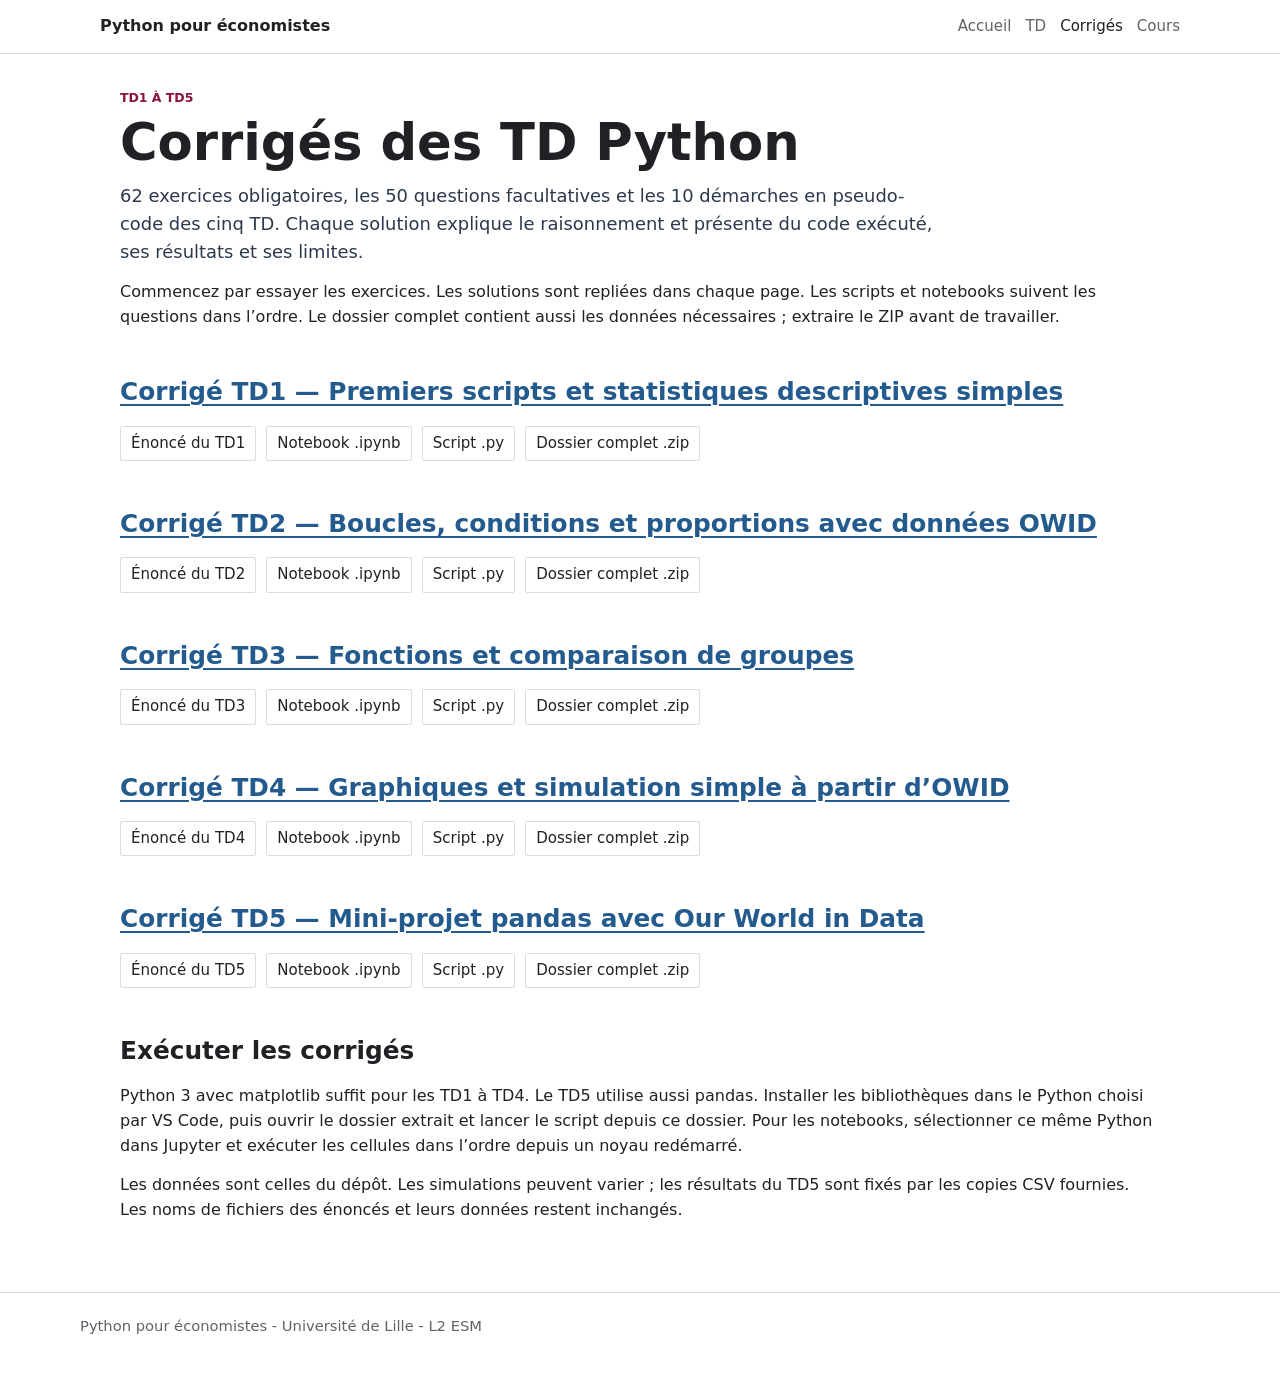
==== docs/corriges.html @ f8117759 "Publier les corrigés pédagogiques des cinq TD Python" ====
<!doctype html>
<html lang="fr">
<head>
  <meta charset="utf-8">
  <meta name="viewport" content="width=device-width, initial-scale=1">
  <title>Corrigés des TD - Python pour économistes</title>
  <link rel="stylesheet" href="assets/style.css">
</head>
<body>
<a class="skip-link" href="#contenu">Aller au contenu</a>
<header class="site-header"><nav class="nav" aria-label="Navigation principale">
  <a class="brand" href="index.html">Python pour économistes</a>
  <div class="nav-links">
    <a href="index.html">Accueil</a><a href="index.html#seances">TD</a>
    <a href="corriges.html" aria-current="page">Corrigés</a><a href="index.html#cours">Cours</a>
  </div>
</nav></header>
<main id="contenu" class="corrige">

<p class="eyebrow">TD1 à TD5</p><h1>Corrigés des TD Python</h1>
<p class="lead">62 exercices obligatoires, les 50 questions facultatives et les 10 démarches en pseudo-code des cinq TD. Chaque solution explique le raisonnement et présente du code exécuté, ses résultats et ses limites.</p>
<p>Commencez par essayer les exercices. Les solutions sont repliées dans chaque page. Les scripts et notebooks suivent les questions dans l’ordre. Le dossier complet contient aussi les données nécessaires ; extraire le ZIP avant de travailler.</p>
<section><h2><a href="td1-corrige.html">Corrigé TD1 — Premiers scripts et statistiques descriptives simples</a></h2><div class="link-row">
<a class="resource-link" href="td1.html">Énoncé du TD1</a>
<a class="resource-link" href="supports/corr/TD1_corrige.ipynb" download>Notebook .ipynb</a>
<a class="resource-link" href="supports/corr/TD1_corrige.py" download>Script .py</a>
<a class="resource-link" href="supports/corr/TD1_complet.zip" download>Dossier complet .zip</a>
</div></section>
<section><h2><a href="td2-corrige.html">Corrigé TD2 — Boucles, conditions et proportions avec données OWID</a></h2><div class="link-row">
<a class="resource-link" href="td2.html">Énoncé du TD2</a>
<a class="resource-link" href="supports/corr/TD2_corrige.ipynb" download>Notebook .ipynb</a>
<a class="resource-link" href="supports/corr/TD2_corrige.py" download>Script .py</a>
<a class="resource-link" href="supports/corr/TD2_complet.zip" download>Dossier complet .zip</a>
</div></section>
<section><h2><a href="td3-corrige.html">Corrigé TD3 — Fonctions et comparaison de groupes</a></h2><div class="link-row">
<a class="resource-link" href="td3.html">Énoncé du TD3</a>
<a class="resource-link" href="supports/corr/TD3_corrige.ipynb" download>Notebook .ipynb</a>
<a class="resource-link" href="supports/corr/TD3_corrige.py" download>Script .py</a>
<a class="resource-link" href="supports/corr/TD3_complet.zip" download>Dossier complet .zip</a>
</div></section>
<section><h2><a href="td4-corrige.html">Corrigé TD4 — Graphiques et simulation simple à partir d’OWID</a></h2><div class="link-row">
<a class="resource-link" href="td4.html">Énoncé du TD4</a>
<a class="resource-link" href="supports/corr/TD4_corrige.ipynb" download>Notebook .ipynb</a>
<a class="resource-link" href="supports/corr/TD4_corrige.py" download>Script .py</a>
<a class="resource-link" href="supports/corr/TD4_complet.zip" download>Dossier complet .zip</a>
</div></section>
<section><h2><a href="td5-corrige.html">Corrigé TD5 — Mini-projet pandas avec Our World in Data</a></h2><div class="link-row">
<a class="resource-link" href="td5.html">Énoncé du TD5</a>
<a class="resource-link" href="supports/corr/TD5_corrige.ipynb" download>Notebook .ipynb</a>
<a class="resource-link" href="supports/corr/TD5_corrige.py" download>Script .py</a>
<a class="resource-link" href="supports/corr/TD5_complet.zip" download>Dossier complet .zip</a>
</div></section>
<section><h2>Exécuter les corrigés</h2><p>Python 3 avec matplotlib suffit pour les TD1 à TD4. Le TD5 utilise aussi pandas. Installer les bibliothèques dans le Python choisi par VS Code, puis ouvrir le dossier extrait et lancer le script depuis ce dossier. Pour les notebooks, sélectionner ce même Python dans Jupyter et exécuter les cellules dans l’ordre depuis un noyau redémarré.</p><p>Les données sont celles du dépôt. Les simulations peuvent varier ; les résultats du TD5 sont fixés par les copies CSV fournies. Les noms de fichiers des énoncés et leurs données restent inchangés.</p></section></main><footer class="footer"><div class="footer-inner">
Python pour économistes - Université de Lille - L2 ESM
</div></footer></body></html>
---- docs/assets/style.css ----
:root {
  --ink: #202124;
  --muted: #5f6368;
  --line: #dadce0;
  --soft: #f8f9fa;
  --accent: #8a1538;
  --blue: #245b8e;
  --teal: #0b6b57;
  --amber: #9a5b00;
  --white: #ffffff;
}

* {
  box-sizing: border-box;
}

html {
  scroll-behavior: smooth;
}

body {
  margin: 0;
  background: var(--white);
  color: var(--ink);
  font-family: Inter, ui-sans-serif, system-ui, -apple-system, BlinkMacSystemFont, "Segoe UI", sans-serif;
  line-height: 1.55;
}

a {
  color: var(--blue);
  text-decoration-thickness: 0.08em;
  text-underline-offset: 0.18em;
}

a:hover,
a:focus {
  color: var(--accent);
}

.site-header {
  position: sticky;
  top: 0;
  z-index: 10;
  background: rgba(255, 255, 255, 0.96);
  border-bottom: 1px solid var(--line);
}

.nav {
  display: flex;
  align-items: center;
  justify-content: space-between;
  gap: 18px;
  max-width: 1120px;
  margin: 0 auto;
  padding: 14px 20px;
}

.brand {
  color: var(--ink);
  font-weight: 720;
  text-decoration: none;
}

.nav-links {
  display: flex;
  flex-wrap: wrap;
  justify-content: flex-end;
  gap: 14px;
  font-size: 0.94rem;
}

.nav-links a {
  color: var(--muted);
  text-decoration: none;
}

.nav-links a:hover,
.nav-links a:focus,
.nav-links a[aria-current="page"] {
  color: var(--ink);
}

main {
  max-width: 1080px;
  margin: 0 auto;
  padding: 34px 20px 56px;
}

.intro {
  display: grid;
  grid-template-columns: minmax(0, 1fr) 310px;
  gap: 28px;
  align-items: center;
  padding: 18px 0 12px;
}

.eyebrow {
  margin: 0 0 8px;
  color: var(--accent);
  font-size: 0.78rem;
  font-weight: 760;
  letter-spacing: 0;
  text-transform: uppercase;
}

h1 {
  margin: 0 0 12px;
  font-size: clamp(2rem, 4vw, 3.2rem);
  line-height: 1.08;
  letter-spacing: 0;
}

h2 {
  margin: 44px 0 14px;
  font-size: 1.55rem;
  letter-spacing: 0;
}

h3 {
  margin: 0 0 8px;
  font-size: 1.08rem;
  letter-spacing: 0;
}

p {
  margin: 0 0 14px;
}

h1,
h2,
h3,
p,
li {
  overflow-wrap: anywhere;
}

.lead {
  max-width: 820px;
  color: #2c394d;
  font-size: 1.12rem;
}

.meta {
  display: flex;
  flex-wrap: wrap;
  gap: 10px;
  margin: 18px 0 0;
  padding: 0;
  list-style: none;
}

.meta li,
.tag {
  border: 1px solid var(--line);
  border-radius: 999px;
  padding: 5px 10px;
  background: var(--soft);
  color: var(--muted);
  font-size: 0.9rem;
}

.featured-document,
.card,
.session,
.detail-panel {
  background: var(--white);
}

.featured-document {
  display: grid;
  grid-template-columns: 92px minmax(0, 1fr);
  gap: 14px;
  align-items: center;
  border-left: 3px solid var(--accent);
  padding: 8px 0 8px 16px;
  color: var(--ink);
  text-decoration: none;
}

.featured-document img {
  width: 92px;
  aspect-ratio: 1 / 1.35;
  object-fit: cover;
  object-position: top;
  border: 1px solid var(--line);
  border-radius: 4px;
  background: #fff;
}

.featured-document strong,
.featured-document small {
  display: block;
}

.featured-document small {
  margin-top: 3px;
  color: var(--muted);
}

.section-heading {
  margin-bottom: 16px;
  border-bottom: 1px solid var(--line);
}

.section-heading h2 {
  margin-top: 0;
  margin-bottom: 13px;
}

.grid {
  display: grid;
  grid-template-columns: repeat(3, minmax(0, 1fr));
  gap: 28px;
}

.grid.two {
  grid-template-columns: repeat(2, minmax(0, 1fr));
}

.card {
  border-top: 1px solid var(--line);
  padding: 18px 0 0;
}

.card img {
  width: 100%;
  height: 170px;
  margin-bottom: 14px;
  object-fit: cover;
  object-position: top;
  border: 1px solid var(--line);
  background: #fff;
}

.card.horizontal {
  display: grid;
  grid-template-columns: 120px minmax(0, 1fr);
  gap: 16px;
  align-items: start;
}

.card.horizontal img {
  height: 162px;
  margin-bottom: 0;
}

.session-list {
  display: grid;
  gap: 0;
}

.session {
  display: grid;
  grid-template-columns: 132px minmax(0, 1fr);
  gap: 16px;
  border-top: 1px solid var(--line);
  padding: 18px 0;
}

.session > img {
  width: 132px;
  height: 168px;
  object-fit: cover;
  object-position: top;
  border: 1px solid var(--line);
  background: #fff;
}

.session-header {
  display: flex;
  gap: 12px;
  align-items: baseline;
  justify-content: space-between;
}

.session-number {
  color: var(--teal);
  font-weight: 760;
  white-space: nowrap;
}

.link-row,
.pager {
  display: flex;
  flex-wrap: wrap;
  gap: 10px;
  margin-top: 12px;
}

.resource-link,
.pager a {
  display: inline-flex;
  align-items: center;
  min-height: 34px;
  border: 1px solid var(--line);
  border-radius: 2px;
  padding: 5px 10px;
  background: var(--white);
  color: var(--ink);
  text-decoration: none;
  font-size: 0.94rem;
}

.resource-link:hover,
.resource-link:focus,
.pager a:hover,
.pager a:focus {
  border-color: var(--blue);
  color: var(--blue);
}

.td-layout {
  display: grid;
  grid-template-columns: minmax(0, 1fr) 320px;
  gap: 34px;
  align-items: start;
}

.td-preview {
  width: 100%;
  border: 1px solid var(--line);
  background: #fff;
}

.detail-panel {
  border-left: 1px solid var(--line);
  padding: 0 0 0 18px;
}

.plain-list {
  margin: 8px 0 16px;
  padding-left: 1.2rem;
}

.plain-list li {
  margin: 7px 0;
}

.callout {
  margin: 18px 0;
  border-left: 4px solid var(--teal);
  padding: 8px 0 8px 14px;
  background: transparent;
}

.setup {
  border-top: 1px solid var(--line);
  padding-top: 22px;
}

.role-list {
  display: grid;
  grid-template-columns: repeat(3, minmax(0, 1fr));
  gap: 22px;
  margin: 22px 0;
  padding: 0;
}

.role-list div,
.setup-columns article {
  border-top: 1px solid var(--line);
  padding-top: 13px;
}

.role-list dt {
  margin-bottom: 4px;
  color: var(--ink);
  font-weight: 720;
}

.role-list dd {
  margin: 0;
  color: var(--muted);
}

.setup-note {
  max-width: 860px;
  border-left: 4px solid var(--accent);
  padding: 8px 0 8px 14px;
  color: #2c394d;
}

.setup-columns {
  display: grid;
  grid-template-columns: repeat(3, minmax(0, 1fr));
  gap: 30px;
  margin: 28px 0 8px;
}

.setup-columns ol,
.setup-check ol,
.setup-help ul {
  padding-left: 1.25rem;
}

.setup-columns li,
.setup-check li,
.setup-help li {
  margin: 7px 0;
}

.setup-check,
.setup-help {
  max-width: 860px;
  border-top: 1px solid var(--line);
  margin-top: 30px;
  padding-top: 16px;
}

pre {
  overflow-x: auto;
  border-left: 4px solid var(--blue);
  margin: 12px 0 16px;
  padding: 10px 14px;
  background: var(--soft);
}

pre code {
  display: block;
  padding: 0;
  background: transparent;
}

.footer {
  border-top: 1px solid var(--line);
  color: var(--muted);
  padding: 22px 20px 36px;
}

.footer-inner {
  max-width: 1120px;
  margin: 0 auto;
  font-size: 0.92rem;
}

code {
  border-radius: 4px;
  padding: 0.08rem 0.24rem;
  background: #eef2f7;
  color: #223047;
  font-family: ui-monospace, SFMono-Regular, Menlo, Consolas, monospace;
  font-size: 0.94em;
}

/* Corrigés : solutions natives, accessibles sans JavaScript. */
.skip-link {
  position: absolute;
  left: 12px;
  top: -100px;
  padding: 10px 14px;
  background: white;
  z-index: 10;
}

.skip-link:focus {
  top: 8px;
}

:focus-visible {
  outline: 3px solid var(--blue);
  outline-offset: 3px;
}

.corrige .exercice {
  margin-top: 32px;
  border-top: 1px solid var(--line);
  min-width: 0;
  scroll-margin-top: 110px;
}

.corrige details {
  margin: 16px 0;
  border: 1px solid var(--line);
  border-radius: 4px;
  padding: 12px 16px;
  min-width: 0;
}

.corrige summary {
  cursor: pointer;
  font-weight: 650;
  min-height: 32px;
  padding: 4px 0;
}

.corrige details[open] summary {
  margin-bottom: 18px;
}

.corrige h3 {
  margin-top: 22px;
}

.corrige pre {
  max-width: 100%;
  white-space: pre;
  font-size: 0.92rem;
}

.corrige figure {
  margin: 20px 0;
}

.corrige figure img {
  display: block;
  max-width: 100%;
  height: auto;
}

.corrige figcaption,
.execution-label {
  color: var(--muted);
  font-size: 0.94rem;
}

@media print {
  .corrige details > * {
    display: block !important;
  }

  .corrige pre {
    white-space: pre-wrap;
  }
}

@media (max-width: 860px) {
  .nav,
  .intro,
  .td-layout,
  .role-list,
  .setup-columns,
  .session,
  .card.horizontal {
    grid-template-columns: 1fr;
  }

  .nav {
    align-items: flex-start;
    flex-direction: column;
  }

  .nav-links {
    justify-content: flex-start;
  }

  .grid,
  .grid.two {
    grid-template-columns: 1fr;
  }

  .featured-document {
    max-width: 420px;
  }

  .session > img,
  .card.horizontal img {
    width: 100%;
    height: 210px;
  }

  .session-header {
    display: block;
  }

  .detail-panel {
    border-left: 0;
    border-top: 1px solid var(--line);
    padding: 18px 0 0;
  }
}
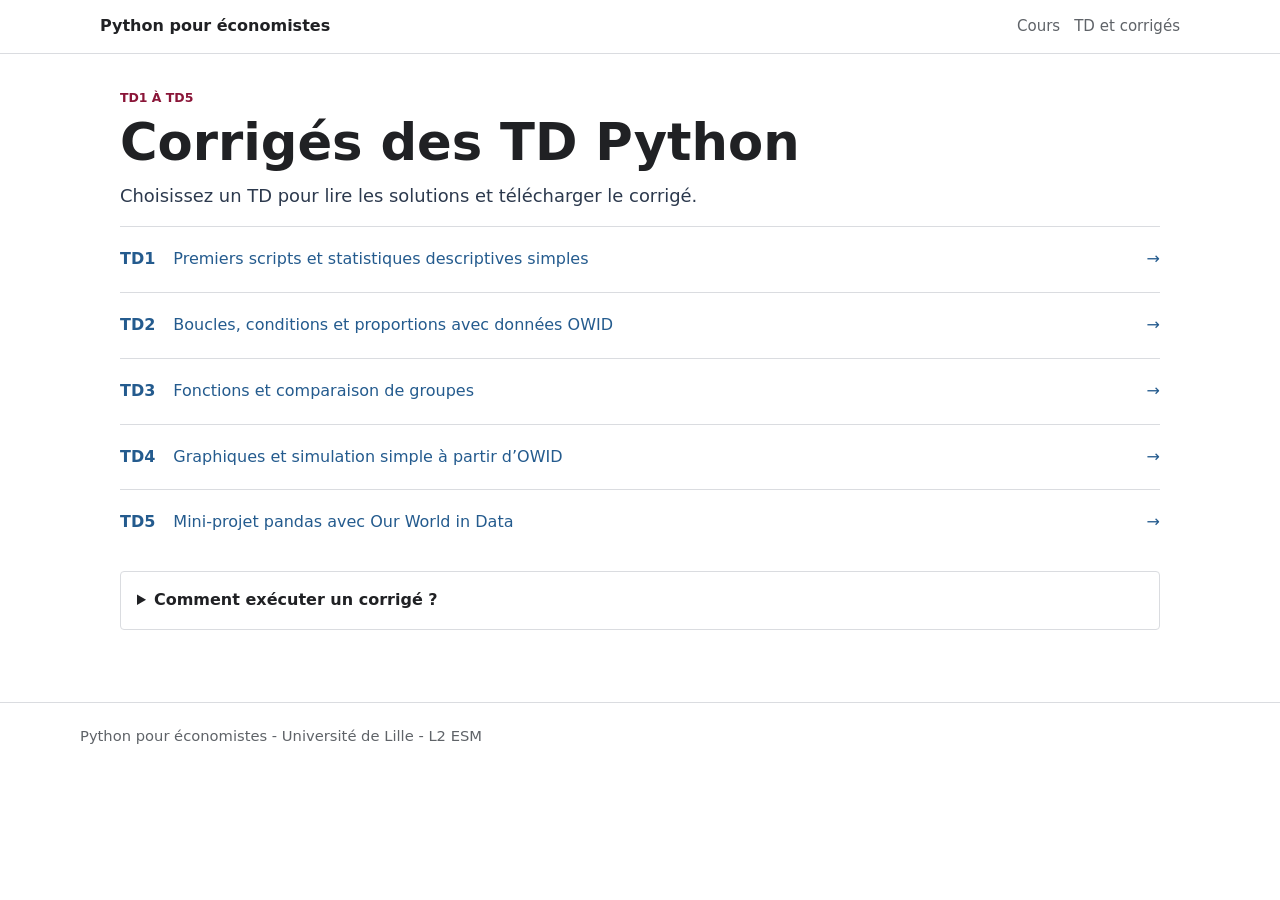
==== commit 4bc64278: "Simplifier la navigation et les pages du cours" ====
--- a/docs/corriges.html
+++ b/docs/corriges.html
@@ -11,45 +11,20 @@
 <header class="site-header"><nav class="nav" aria-label="Navigation principale">
   <a class="brand" href="index.html">Python pour économistes</a>
   <div class="nav-links">
-    <a href="index.html">Accueil</a><a href="index.html#seances">TD</a>
-    <a href="corriges.html" aria-current="page">Corrigés</a><a href="index.html#cours">Cours</a>
+    <a href="index.html#cours">Cours</a>
+    <a href="index.html#seances">TD et corrigés</a>
   </div>
 </nav></header>
 <main id="contenu" class="corrige">
 
 <p class="eyebrow">TD1 à TD5</p><h1>Corrigés des TD Python</h1>
-<p class="lead">62 exercices obligatoires, les 50 questions facultatives et les 10 démarches en pseudo-code des cinq TD. Chaque solution explique le raisonnement et présente du code exécuté, ses résultats et ses limites.</p>
-<p>Commencez par essayer les exercices. Les solutions sont repliées dans chaque page. Les scripts et notebooks suivent les questions dans l’ordre. Le dossier complet contient aussi les données nécessaires ; extraire le ZIP avant de travailler.</p>
-<section><h2><a href="td1-corrige.html">Corrigé TD1 — Premiers scripts et statistiques descriptives simples</a></h2><div class="link-row">
-<a class="resource-link" href="td1.html">Énoncé du TD1</a>
-<a class="resource-link" href="supports/corr/TD1_corrige.ipynb" download>Notebook .ipynb</a>
-<a class="resource-link" href="supports/corr/TD1_corrige.py" download>Script .py</a>
-<a class="resource-link" href="supports/corr/TD1_complet.zip" download>Dossier complet .zip</a>
-</div></section>
-<section><h2><a href="td2-corrige.html">Corrigé TD2 — Boucles, conditions et proportions avec données OWID</a></h2><div class="link-row">
-<a class="resource-link" href="td2.html">Énoncé du TD2</a>
-<a class="resource-link" href="supports/corr/TD2_corrige.ipynb" download>Notebook .ipynb</a>
-<a class="resource-link" href="supports/corr/TD2_corrige.py" download>Script .py</a>
-<a class="resource-link" href="supports/corr/TD2_complet.zip" download>Dossier complet .zip</a>
-</div></section>
-<section><h2><a href="td3-corrige.html">Corrigé TD3 — Fonctions et comparaison de groupes</a></h2><div class="link-row">
-<a class="resource-link" href="td3.html">Énoncé du TD3</a>
-<a class="resource-link" href="supports/corr/TD3_corrige.ipynb" download>Notebook .ipynb</a>
-<a class="resource-link" href="supports/corr/TD3_corrige.py" download>Script .py</a>
-<a class="resource-link" href="supports/corr/TD3_complet.zip" download>Dossier complet .zip</a>
-</div></section>
-<section><h2><a href="td4-corrige.html">Corrigé TD4 — Graphiques et simulation simple à partir d’OWID</a></h2><div class="link-row">
-<a class="resource-link" href="td4.html">Énoncé du TD4</a>
-<a class="resource-link" href="supports/corr/TD4_corrige.ipynb" download>Notebook .ipynb</a>
-<a class="resource-link" href="supports/corr/TD4_corrige.py" download>Script .py</a>
-<a class="resource-link" href="supports/corr/TD4_complet.zip" download>Dossier complet .zip</a>
-</div></section>
-<section><h2><a href="td5-corrige.html">Corrigé TD5 — Mini-projet pandas avec Our World in Data</a></h2><div class="link-row">
-<a class="resource-link" href="td5.html">Énoncé du TD5</a>
-<a class="resource-link" href="supports/corr/TD5_corrige.ipynb" download>Notebook .ipynb</a>
-<a class="resource-link" href="supports/corr/TD5_corrige.py" download>Script .py</a>
-<a class="resource-link" href="supports/corr/TD5_complet.zip" download>Dossier complet .zip</a>
-</div></section>
-<section><h2>Exécuter les corrigés</h2><p>Python 3 avec matplotlib suffit pour les TD1 à TD4. Le TD5 utilise aussi pandas. Installer les bibliothèques dans le Python choisi par VS Code, puis ouvrir le dossier extrait et lancer le script depuis ce dossier. Pour les notebooks, sélectionner ce même Python dans Jupyter et exécuter les cellules dans l’ordre depuis un noyau redémarré.</p><p>Les données sont celles du dépôt. Les simulations peuvent varier ; les résultats du TD5 sont fixés par les copies CSV fournies. Les noms de fichiers des énoncés et leurs données restent inchangés.</p></section></main><footer class="footer"><div class="footer-inner">
+<p class="lead">Choisissez un TD pour lire les solutions et télécharger le corrigé.</p>
+<ul class="corrige-list">
+<li><a href="td1-corrige.html"><strong>TD1</strong><span>Premiers scripts et statistiques descriptives simples</span><span aria-hidden="true">→</span></a></li>
+<li><a href="td2-corrige.html"><strong>TD2</strong><span>Boucles, conditions et proportions avec données OWID</span><span aria-hidden="true">→</span></a></li>
+<li><a href="td3-corrige.html"><strong>TD3</strong><span>Fonctions et comparaison de groupes</span><span aria-hidden="true">→</span></a></li>
+<li><a href="td4-corrige.html"><strong>TD4</strong><span>Graphiques et simulation simple à partir d’OWID</span><span aria-hidden="true">→</span></a></li>
+<li><a href="td5-corrige.html"><strong>TD5</strong><span>Mini-projet pandas avec Our World in Data</span><span aria-hidden="true">→</span></a></li>
+</ul><details><summary>Comment exécuter un corrigé ?</summary><p>Télécharger le corrigé depuis sa page, puis extraire le dossier. Python 3 avec matplotlib suffit pour les TD1 à TD4 ; le TD5 utilise aussi pandas. Ouvrir le dossier extrait et y lancer le script, ou ouvrir le notebook dans Jupyter et exécuter les cellules dans l’ordre.</p></details></main><footer class="footer"><div class="footer-inner">
 Python pour économistes - Université de Lille - L2 ESM
 </div></footer></body></html>
--- a/docs/assets/style.css
+++ b/docs/assets/style.css
@@ -513,6 +513,113 @@
   font-size: 0.94rem;
 }
 
+/* Accès direct aux supports, avec deux entrées dans le menu. */
+.course-home .intro {
+  display: block;
+  padding: 0 0 4px;
+}
+
+.td-row {
+  display: flex;
+  align-items: center;
+  justify-content: space-between;
+  gap: 24px;
+  border-top: 1px solid var(--line);
+  padding: 18px 0;
+}
+
+.td-row h3 {
+  margin-bottom: 4px;
+}
+
+.td-row p {
+  margin: 0;
+  color: var(--muted);
+}
+
+.td-row .link-row {
+  flex-shrink: 0;
+  margin: 0;
+}
+
+.collection-link {
+  margin-top: 16px;
+}
+
+.course-links,
+.corrige-list {
+  padding: 0;
+  list-style: none;
+}
+
+.course-links li,
+.corrige-list li {
+  border-top: 1px solid var(--line);
+}
+
+.course-links a {
+  display: block;
+  padding: 16px 0;
+}
+
+.course-links span {
+  color: var(--muted);
+}
+
+.corrige-list a {
+  display: flex;
+  gap: 18px;
+  align-items: baseline;
+  padding: 20px 0;
+  text-decoration: none;
+}
+
+.corrige-list a span:first-of-type {
+  flex: 1;
+}
+
+.setup-guide {
+  margin-top: 40px;
+  border-top: 1px solid var(--line);
+  padding-top: 18px;
+}
+
+.setup-guide > summary,
+.complements > summary,
+.sommaire > summary {
+  cursor: pointer;
+  padding: 8px 0;
+  font-weight: 600;
+}
+
+.setup-guide[open] > summary {
+  margin-bottom: 20px;
+}
+
+.corrige .sommaire {
+  border: 0;
+  border-bottom: 1px solid var(--line);
+  border-radius: 0;
+  padding: 0 0 8px;
+  margin: 24px 0;
+}
+
+.corrige .complements {
+  border: 0;
+  border-top: 1px solid var(--line);
+  border-radius: 0;
+  padding: 12px 0;
+  margin-top: 32px;
+}
+
+.primary-actions {
+  margin-bottom: 18px;
+}
+
+.return-link {
+  margin-top: 28px;
+}
+
 @media print {
   .corrige details > * {
     display: block !important;
@@ -524,6 +631,12 @@
 }
 
 @media (max-width: 860px) {
+  .td-row {
+    flex-direction: column;
+    align-items: flex-start;
+    gap: 12px;
+  }
+
   .nav,
   .intro,
   .td-layout,
